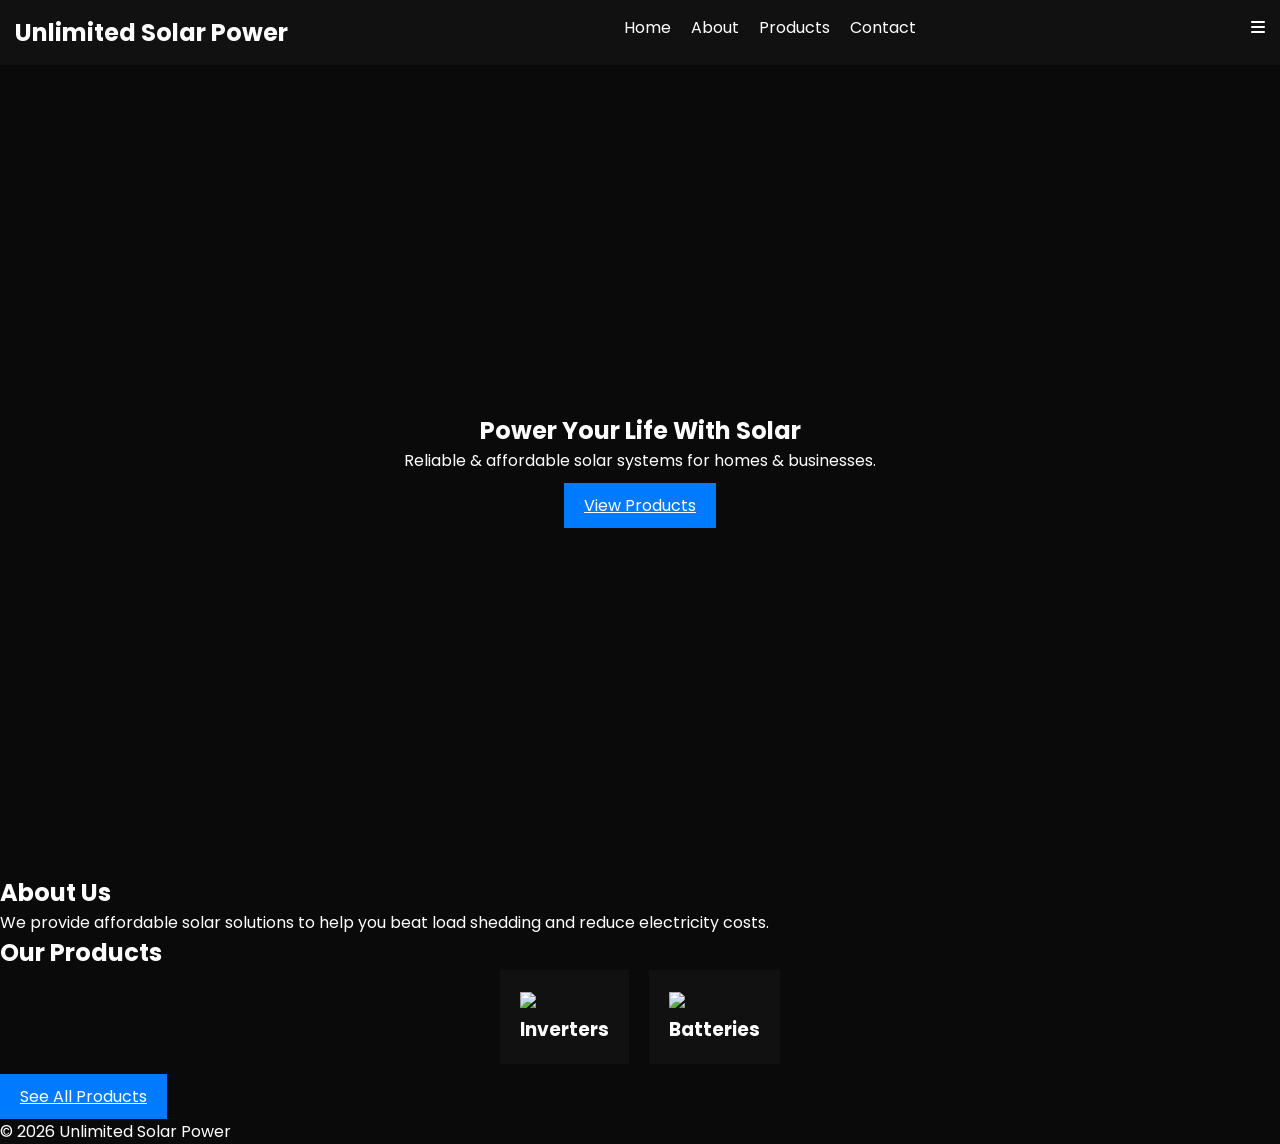
==== index.html @ 1b6b25b4 "Add files via upload" ====
<!DOCTYPE html>
<html lang="en">
<head>
<meta charset="UTF-8">
<meta name="viewport" content="width=device-width, initial-scale=1.0">
<title>Unlimited Solar Power</title>

<!-- SEO -->
<meta name="description" content="Affordable solar solutions for homes and businesses. Beat load shedding with Unlimited Solar Power.">

<!-- Favicon -->
<link rel="icon" href="images/favicon.png">

<!-- CSS -->
<link rel="stylesheet" href="style.css">

<!-- Fonts & Icons -->
<link href="https://fonts.googleapis.com/css2?family=Poppins:wght@300;600&display=swap" rel="stylesheet">
<link rel="stylesheet" href="https://cdnjs.cloudflare.com/ajax/libs/font-awesome/6.5.0/css/all.min.css">

<!-- AOS Animation -->
<link href="https://unpkg.com/aos@2.3.4/dist/aos.css" rel="stylesheet">
</head>

<body>

<!-- NAVBAR -->
<header>
  <nav class="navbar">
    <h2>Unlimited Solar Power</h2>
    <ul class="nav-links">
      <li><a href="index.html">Home</a></li>
      <li><a href="about.html">About</a></li>
      <li><a href="services.html">Products</a></li>
      <li><a href="contact.html">Contact</a></li>
    </ul>
    <div class="menu-toggle"><i class="fas fa-bars"></i></div>
  </nav>
</header>

<!-- HERO -->
<section class="hero">
  <div class="hero-content">
    <h1>Power Your Life With Solar</h1>
    <p>Reliable & affordable solar systems for homes & businesses.</p>
    <a href="services.html" class="btn">View Products</a>
  </div>
</section>

<!-- ABOUT PREVIEW -->
<section class="about-preview" data-aos="fade-up">
  <h2>About Us</h2>
  <p>We provide affordable solar solutions to help you beat load shedding and reduce electricity costs.</p>
</section>

<!-- PRODUCTS PREVIEW -->
<section class="products-preview" data-aos="fade-up">
  <h2>Our Products</h2>
  <div class="product-cards">
    <div class="card">
      <img src="images/solar1.jpg">
      <h3>Inverters</h3>
    </div>
    <div class="card">
      <img src="images/solar2.jpg">
      <h3>Batteries</h3>
    </div>
  </div>
  <a href="services.html" class="btn">See All Products</a>
</section>

<!-- FOOTER -->
<footer>
  <p>© 2026 Unlimited Solar Power</p>
</footer>

<script src="script.js"></script>
<script src="https://unpkg.com/aos@2.3.4/dist/aos.js"></script>
<script>AOS.init();</script>

</body>
</html>
---- style.css ----
* {
  margin: 0;
  padding: 0;
  box-sizing: border-box;
  font-family: 'Poppins', sans-serif;
}

body {
  background: #0a0a0a;
  color: #fff;
}

.navbar {
  display: flex;
  justify-content: space-between;
  padding: 15px;
  background: #111;
}

.nav-links {
  display: flex;
  list-style: none;
}

.nav-links li {
  margin: 0 10px;
}

.nav-links a {
  color: white;
  text-decoration: none;
}

.hero {
  height: 90vh;
  background: url('../images/hero.jpg') center/cover;
  display: flex;
  align-items: center;
  justify-content: center;
  text-align: center;
}

.btn {
  background: #007bff;
  padding: 10px 20px;
  color: white;
  display: inline-block;
  margin-top: 10px;
}

.product-cards {
  display: flex;
  gap: 20px;
  justify-content: center;
}

.card {
  background: #111;
  padding: 20px;
}

.contact form {
  display: flex;
  flex-direction: column;
  width: 300px;
  margin: auto;
}

.contact input, textarea {
  margin: 10px 0;
  padding: 10px;
}

/* Mobile */
@media(max-width:768px){
  .nav-links {
    display: none;
  }
}
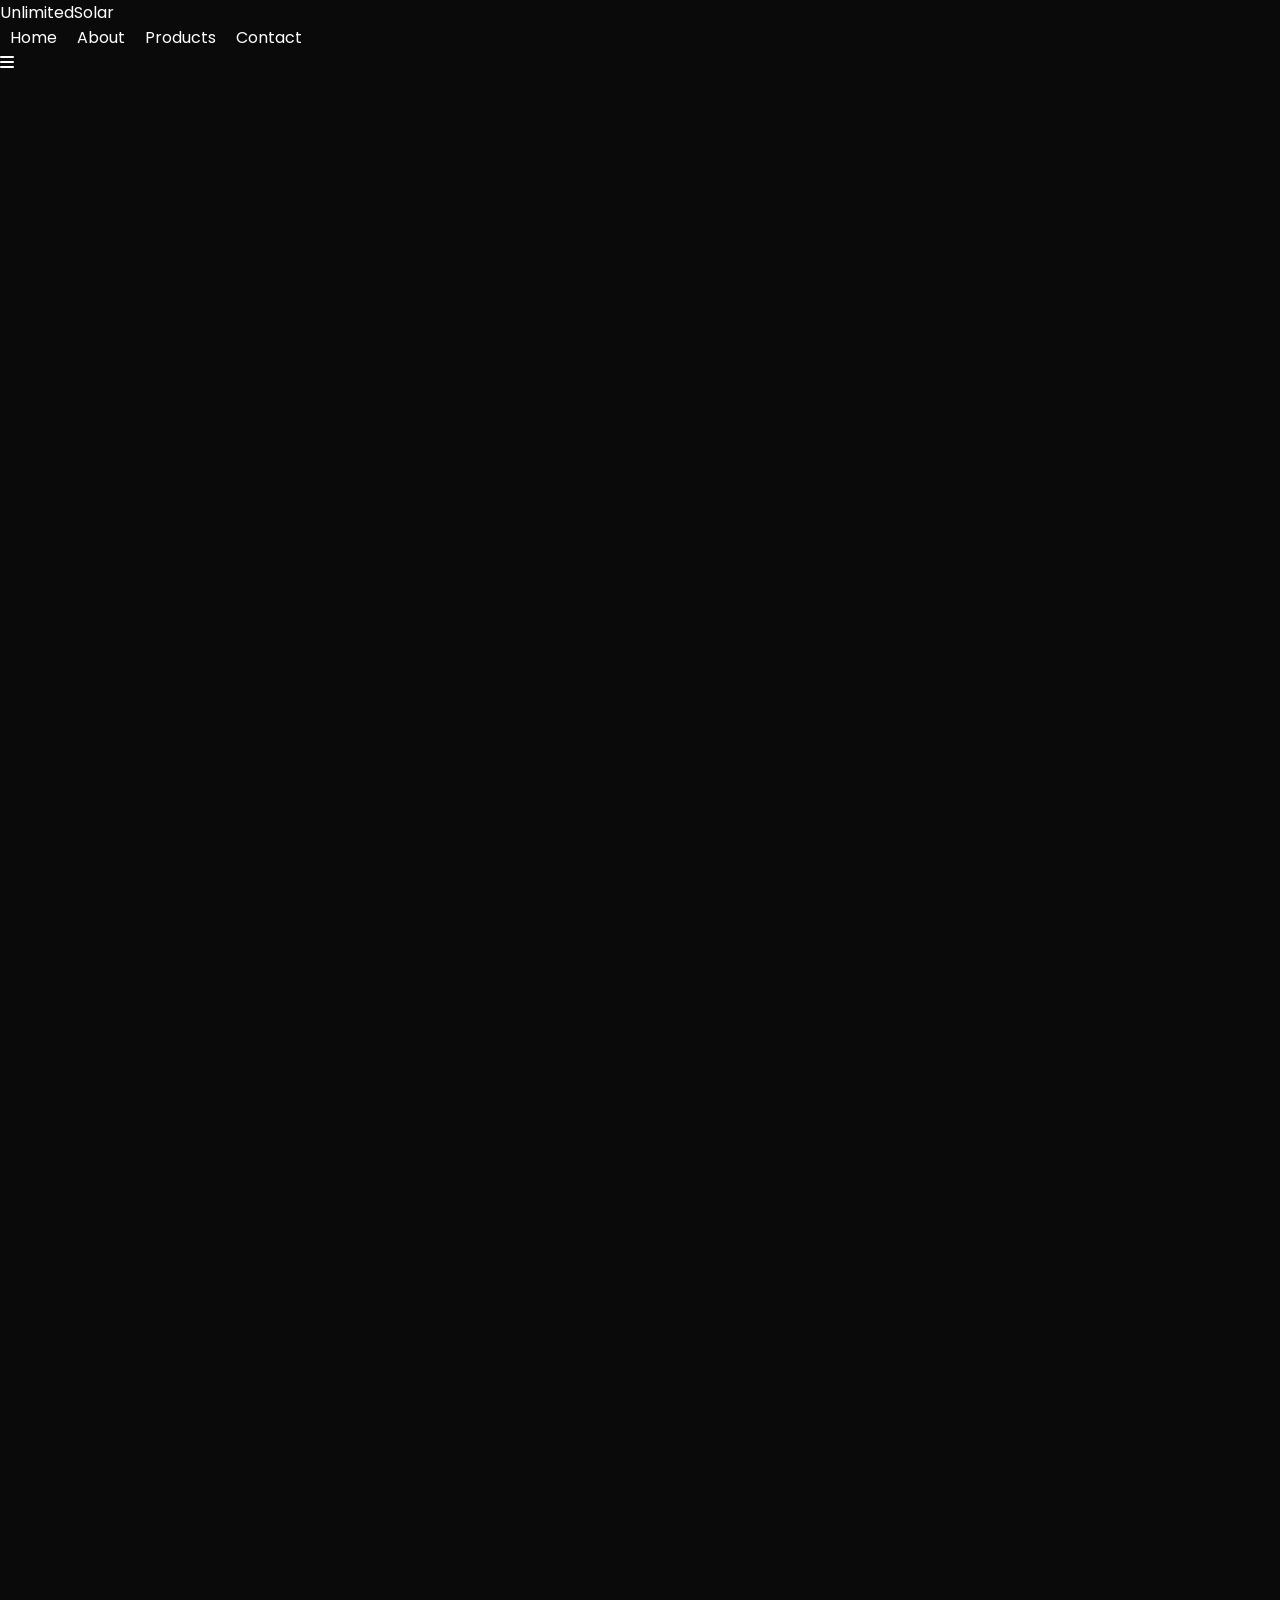
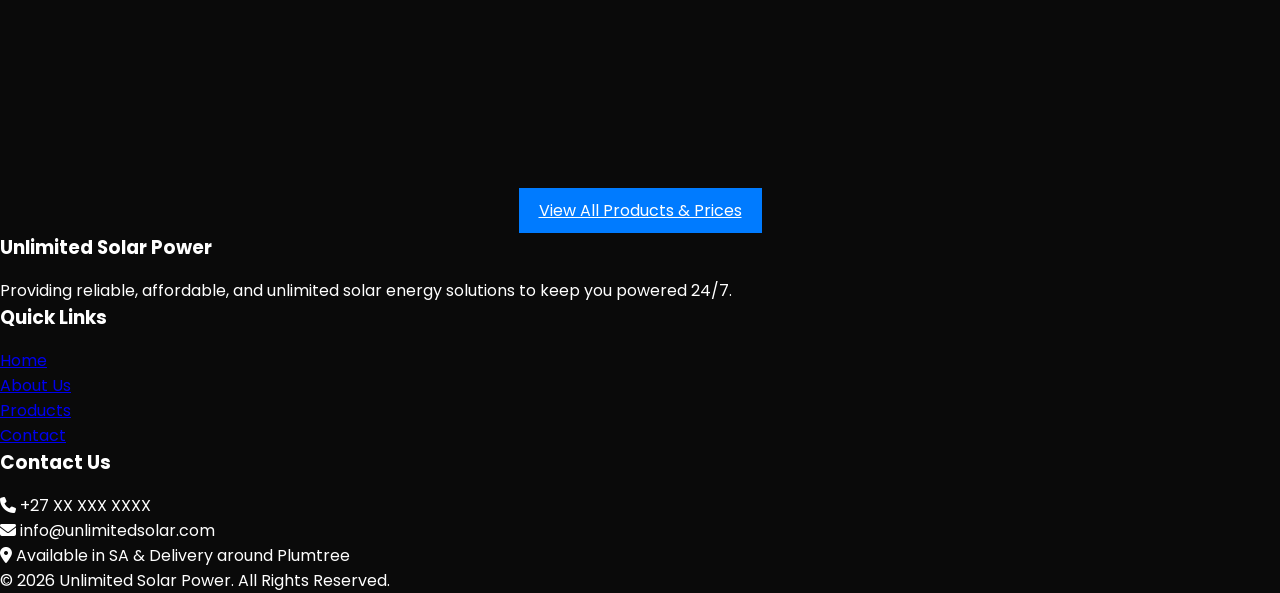
==== commit 9d045896: "Add files via upload" ====
--- a/index.html
+++ b/index.html
@@ -1,82 +1,111 @@
 <!DOCTYPE html>
 <html lang="en">
 <head>
-<meta charset="UTF-8">
-<meta name="viewport" content="width=device-width, initial-scale=1.0">
-<title>Unlimited Solar Power</title>
-
-<!-- SEO -->
-<meta name="description" content="Affordable solar solutions for homes and businesses. Beat load shedding with Unlimited Solar Power.">
-
-<!-- Favicon -->
-<link rel="icon" href="images/favicon.png">
-
-<!-- CSS -->
-<link rel="stylesheet" href="style.css">
-
-<!-- Fonts & Icons -->
-<link href="https://fonts.googleapis.com/css2?family=Poppins:wght@300;600&display=swap" rel="stylesheet">
-<link rel="stylesheet" href="https://cdnjs.cloudflare.com/ajax/libs/font-awesome/6.5.0/css/all.min.css">
-
-<!-- AOS Animation -->
-<link href="https://unpkg.com/aos@2.3.4/dist/aos.css" rel="stylesheet">
+    <meta charset="UTF-8">
+    <meta name="viewport" content="width=device-width, initial-scale=1.0">
+    <meta name="description" content="Unlimited Solar Power - Affordable and reliable solar energy solutions, inverters, and lithium batteries to avoid load shedding.">
+    <title>Unlimited Solar Power | Home</title>
+    <link href="https://fonts.googleapis.com/css2?family=Poppins:wght@300;400;600;700&display=swap" rel="stylesheet">
+    <link rel="stylesheet" href="https://cdnjs.cloudflare.com/ajax/libs/font-awesome/6.4.0/css/all.min.css">
+    <link href="https://unpkg.com/aos@2.3.1/dist/aos.css" rel="stylesheet">
+    <link rel="stylesheet" href="style.css">
 </head>
-
 <body>
 
-<!-- NAVBAR -->
-<header>
-  <nav class="navbar">
-    <h2>Unlimited Solar Power</h2>
-    <ul class="nav-links">
-      <li><a href="index.html">Home</a></li>
-      <li><a href="about.html">About</a></li>
-      <li><a href="services.html">Products</a></li>
-      <li><a href="contact.html">Contact</a></li>
-    </ul>
-    <div class="menu-toggle"><i class="fas fa-bars"></i></div>
-  </nav>
-</header>
+    <header>
+        <nav>
+            <div class="logo">Unlimited<span>Solar</span></div>
+            <ul class="nav-links">
+                <li><a href="index.html">Home</a></li>
+                <li><a href="about.html">About</a></li>
+                <li><a href="services.html">Products</a></li>
+                <li><a href="contact.html">Contact</a></li>
+            </ul>
+            <div class="hamburger">
+                <i class="fas fa-bars"></i>
+            </div>
+        </nav>
+    </header>
 
-<!-- HERO -->
-<section class="hero">
-  <div class="hero-content">
-    <h1>Power Your Life With Solar</h1>
-    <p>Reliable & affordable solar systems for homes & businesses.</p>
-    <a href="services.html" class="btn">View Products</a>
-  </div>
-</section>
+    <section class="hero">
+        <div class="hero-content" data-aos="fade-up">
+            <h1>Power Your Future with <span>Unlimited Solar</span></h1>
+            <p>Say goodbye to load shedding and high electricity bills. We provide top-tier inverters, lithium batteries, and complete solar installations for homes and businesses.</p>
+            <a href="services.html" class="btn">View Our Products</a>
+            <a href="contact.html" class="btn btn-outline" style="background: white;">Get a Quote</a>
+        </div>
+    </section>
 
-<!-- ABOUT PREVIEW -->
-<section class="about-preview" data-aos="fade-up">
-  <h2>About Us</h2>
-  <p>We provide affordable solar solutions to help you beat load shedding and reduce electricity costs.</p>
-</section>
+    <section class="section">
+        <h2 class="section-title" data-aos="fade-up">Why Choose <span>Us?</span></h2>
+        <div class="grid">
+            <div class="card" data-aos="fade-up" data-aos-delay="100">
+                <i class="fas fa-sun"></i>
+                <h3>Reliable Energy</h3>
+                <p>Beat load shedding with our high-performance hybrid inverters and long-lasting lithium batteries.</p>
+            </div>
+            <div class="card" data-aos="fade-up" data-aos-delay="200">
+                <i class="fas fa-wallet"></i>
+                <h3>Affordable Combos</h3>
+                <p>We offer flexible payment options including cash, layby, and installments to suit your budget.</p>
+            </div>
+            <div class="card" data-aos="fade-up" data-aos-delay="300">
+                <i class="fas fa-tools"></i>
+                <h3>Full Installation</h3>
+                <p>From panels to tubing and mounting kits, our packages include everything you need to get off the grid.</p>
+            </div>
+        </div>
+    </section>
 
-<!-- PRODUCTS PREVIEW -->
-<section class="products-preview" data-aos="fade-up">
-  <h2>Our Products</h2>
-  <div class="product-cards">
-    <div class="card">
-      <img src="images/solar1.jpg">
-      <h3>Inverters</h3>
-    </div>
-    <div class="card">
-      <img src="images/solar2.jpg">
-      <h3>Batteries</h3>
-    </div>
-  </div>
-  <a href="services.html" class="btn">See All Products</a>
-</section>
+    <section class="section" style="background-color: var(--gray);">
+        <h2 class="section-title" data-aos="fade-up">Featured <span>Packages</span></h2>
+        <div class="grid">
+            <div class="card" data-aos="zoom-in">
+                <h3>3.5kVA Combo</h3>
+                <h2 style="color: var(--primary-blue); margin: 10px 0;">R18,500 / $950</h2>
+                <p>Includes Hybrid Inverter, 3x Solar Panels, 100Ah Lithium Battery. Perfect for a fridge, TVs, and lights.</p>
+                <a href="services.html" class="btn" style="margin-top: 15px; width: 100%;">See Details</a>
+            </div>
+            <div class="card" data-aos="zoom-in" data-aos-delay="100">
+                <h3>5kVA Standard</h3>
+                <h2 style="color: var(--primary-blue); margin: 10px 0;">R33,500 / $1,800</h2>
+                <p>Includes 5.5kVA Inverter, 6x 550W Panels, 48V Lithium Battery. Ideal for bigger homes and small farms.</p>
+                <a href="services.html" class="btn" style="margin-top: 15px; width: 100%;">See Details</a>
+            </div>
+        </div>
+        <div style="text-align: center; margin-top: 3rem;">
+            <a href="services.html" class="btn">View All Products & Prices</a>
+        </div>
+    </section>
 
-<!-- FOOTER -->
-<footer>
-  <p>© 2026 Unlimited Solar Power</p>
-</footer>
+    <footer>
+        <div class="footer-content">
+            <div>
+                <h3 style="margin-bottom: 1rem;">Unlimited Solar Power</h3>
+                <p>Providing reliable, affordable, and unlimited solar energy solutions to keep you powered 24/7.</p>
+            </div>
+            <div>
+                <h3 style="margin-bottom: 1rem;">Quick Links</h3>
+                <ul style="list-style: none;">
+                    <li><a href="index.html">Home</a></li>
+                    <li><a href="about.html">About Us</a></li>
+                    <li><a href="services.html">Products</a></li>
+                    <li><a href="contact.html">Contact</a></li>
+                </ul>
+            </div>
+            <div>
+                <h3 style="margin-bottom: 1rem;">Contact Us</h3>
+                <p><i class="fas fa-phone"></i> +27 XX XXX XXXX</p>
+                <p><i class="fas fa-envelope"></i> info@unlimitedsolar.com</p>
+                <p><i class="fas fa-map-marker-alt"></i> Available in SA & Delivery around Plumtree</p>
+            </div>
+        </div>
+        <div class="footer-bottom">
+            <p>&copy; 2026 Unlimited Solar Power. All Rights Reserved.</p>
+        </div>
+    </footer>
 
-<script src="script.js"></script>
-<script src="https://unpkg.com/aos@2.3.4/dist/aos.js"></script>
-<script>AOS.init();</script>
-
+    <script src="https://unpkg.com/aos@2.3.1/dist/aos.js"></script>
+    <script src="script.js"></script>
 </body>
 </html>
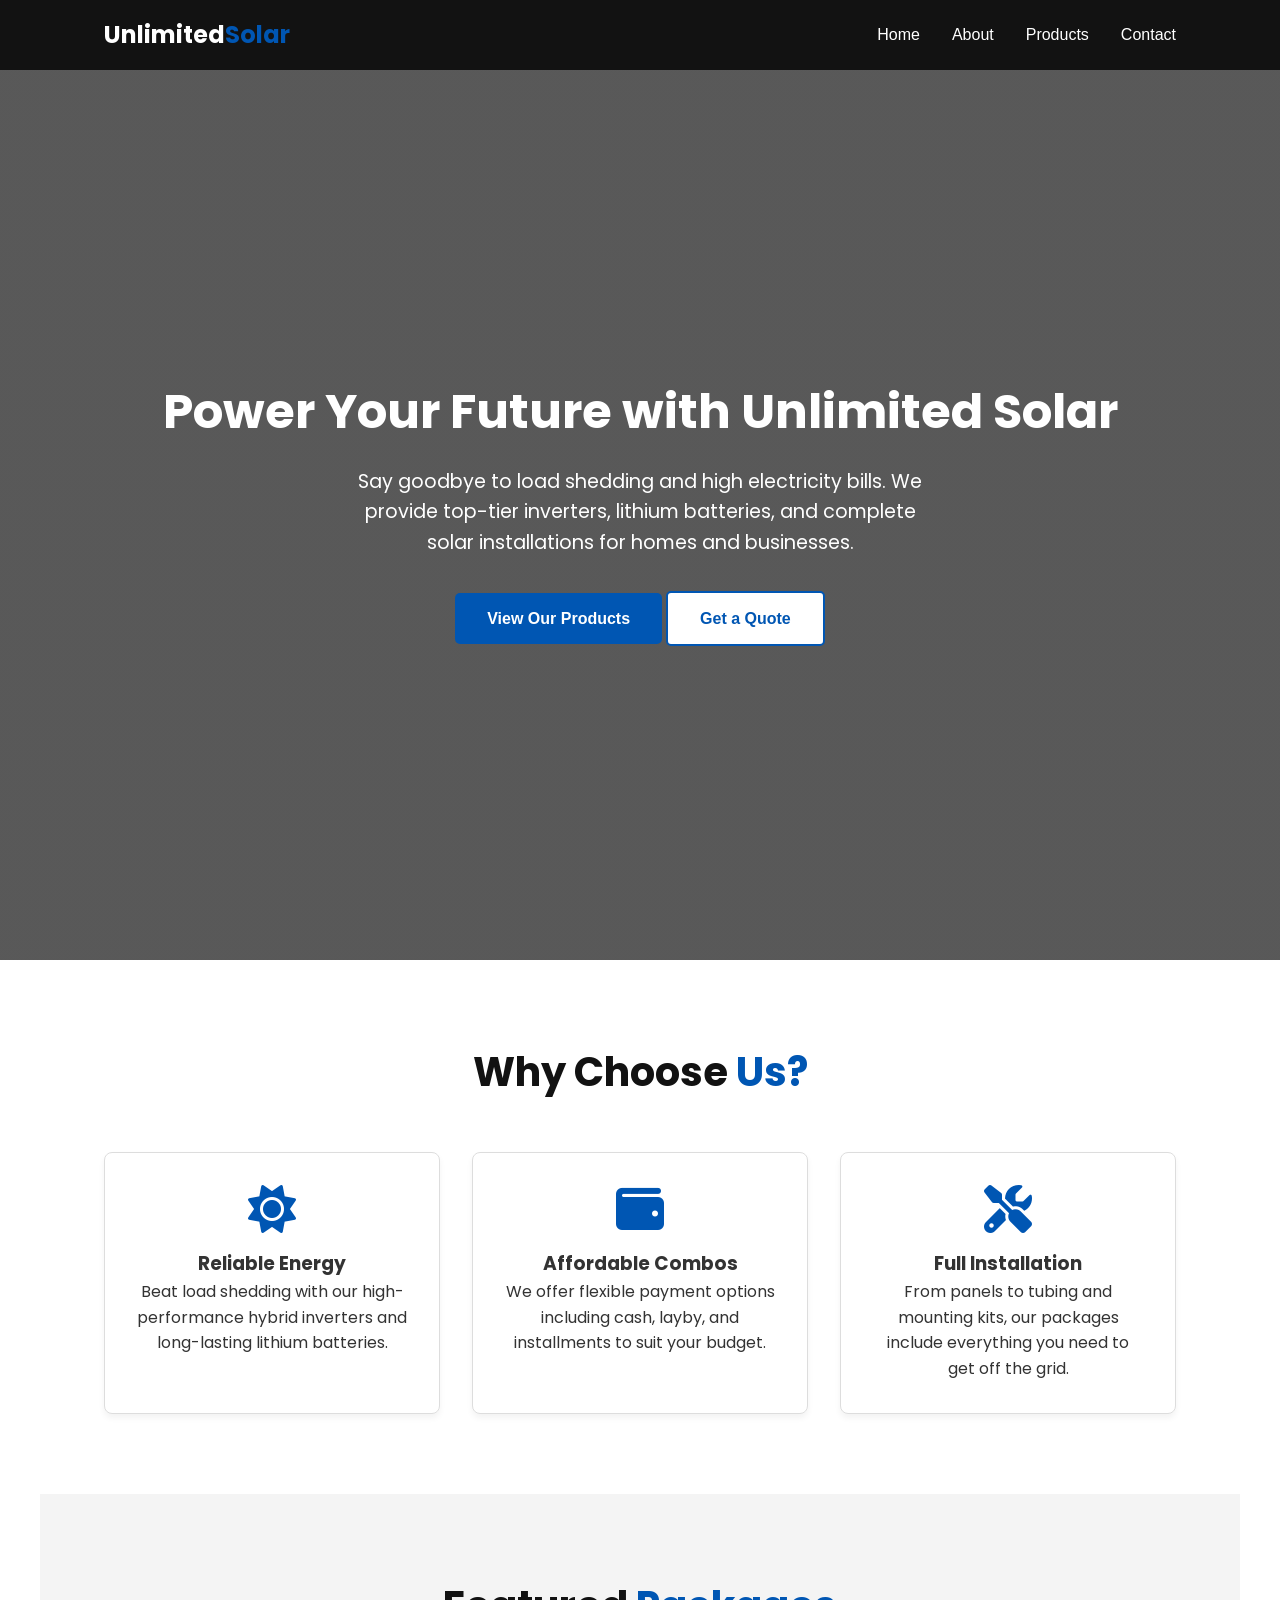
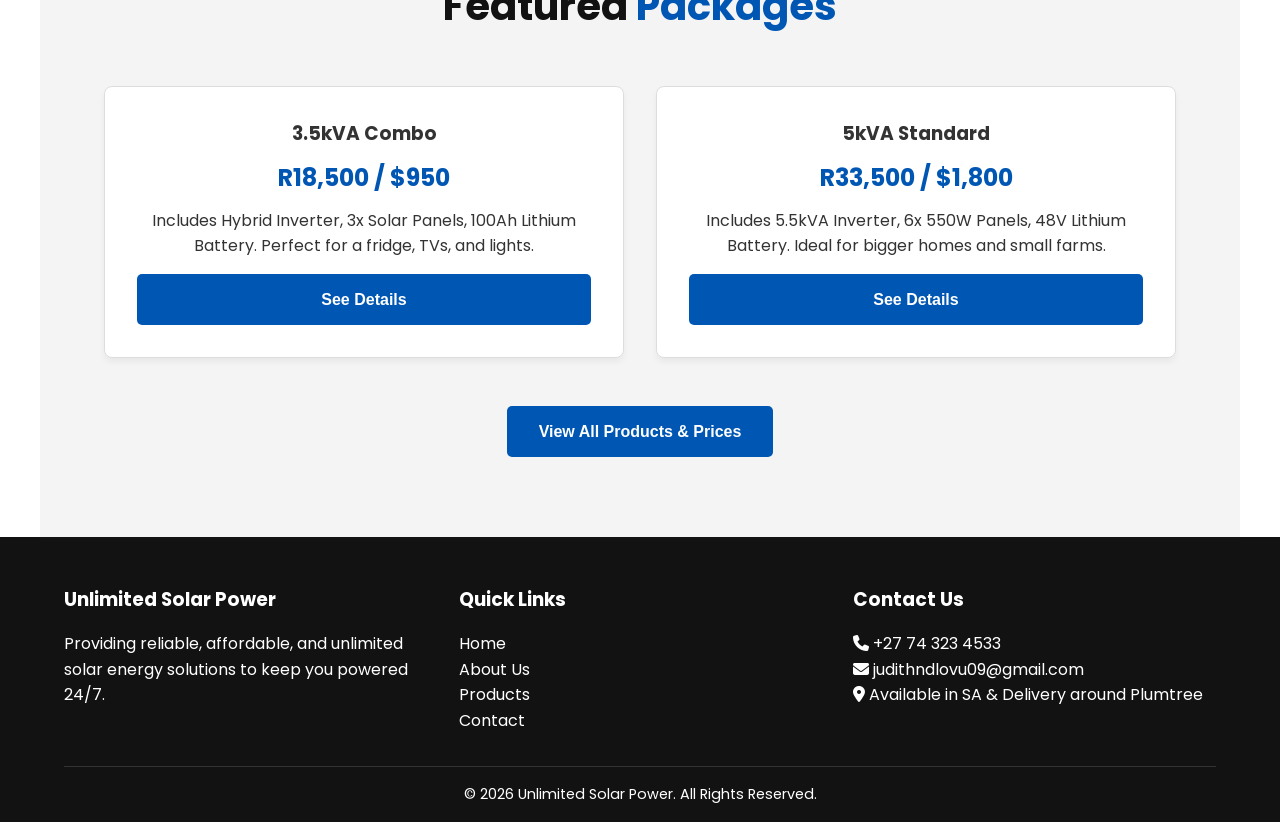
==== commit 8a3ed3a7: "Update index.html" ====
--- a/index.html
+++ b/index.html
@@ -95,8 +95,8 @@
             </div>
             <div>
                 <h3 style="margin-bottom: 1rem;">Contact Us</h3>
-                <p><i class="fas fa-phone"></i> +27 XX XXX XXXX</p>
-                <p><i class="fas fa-envelope"></i> info@unlimitedsolar.com</p>
+                <p><i class="fas fa-phone"></i> +27 74 323 4533</p>
+                <p><i class="fas fa-envelope"></i> judithndlovu09@gmail.com</p>
                 <p><i class="fas fa-map-marker-alt"></i> Available in SA & Delivery around Plumtree</p>
             </div>
         </div>
@@ -108,4 +108,4 @@
     <script src="https://unpkg.com/aos@2.3.1/dist/aos.js"></script>
     <script src="script.js"></script>
 </body>
-</html>+</html>
--- a/style.css
+++ b/style.css
@@ -1,3 +1,13 @@
+/* --- VARIABLES & RESET --- */
+:root {
+  --primary-blue: #0056b3;
+  --secondary-blue: #003d82;
+  --dark: #121212;
+  --light: #ffffff;
+  --gray: #f4f4f4;
+  --text: #333333;
+}
+
 * {
   margin: 0;
   padding: 0;
@@ -6,74 +16,262 @@
 }
 
 body {
-  background: #0a0a0a;
-  color: #fff;
-}
-
-.navbar {
+  background-color: var(--light);
+  color: var(--text);
+  line-height: 1.6;
+  overflow-x: hidden;
+}
+
+a {
+  text-decoration: none;
+  color: inherit;
+}
+
+/* --- NAVIGATION --- */
+header {
+  background-color: var(--dark);
+  color: var(--light);
+  position: fixed;
+  width: 100%;
+  top: 0;
+  z-index: 1000;
+}
+
+nav {
   display: flex;
   justify-content: space-between;
-  padding: 15px;
-  background: #111;
+  align-items: center;
+  padding: 1rem 5%;
+  max-width: 1200px;
+  margin: auto;
+}
+
+.logo {
+  font-size: 1.5rem;
+  font-weight: 700;
+  color: var(--light);
+}
+
+.logo span {
+  color: var(--primary-blue);
 }
 
 .nav-links {
-  display: flex;
   list-style: none;
-}
-
-.nav-links li {
-  margin: 0 10px;
+  display: flex;
+  gap: 2rem;
 }
 
 .nav-links a {
-  color: white;
-  text-decoration: none;
-}
-
+  transition: color 0.3s;
+  font-weight: 500;
+}
+
+.nav-links a:hover {
+  color: var(--primary-blue);
+}
+
+.hamburger {
+  display: none;
+  cursor: pointer;
+  font-size: 1.5rem;
+}
+
+/* --- BUTTONS --- */
+.btn {
+  display: inline-block;
+  background-color: var(--primary-blue);
+  color: var(--light);
+  padding: 0.8rem 2rem;
+  border-radius: 5px;
+  font-weight: 600;
+  border: none;
+  cursor: pointer;
+  transition: background 0.3s;
+}
+
+.btn:hover {
+  background-color: var(--secondary-blue);
+}
+
+.btn-outline {
+  background-color: transparent;
+  border: 2px solid var(--primary-blue);
+  color: var(--primary-blue);
+}
+
+.btn-outline:hover {
+  background-color: var(--primary-blue);
+  color: var(--light);
+}
+
+/* --- HERO SECTION --- */
 .hero {
-  height: 90vh;
-  background: url('../images/hero.jpg') center/cover;
+  height: 100vh;
+  background: linear-gradient(rgba(18, 18, 18, 0.7), rgba(18, 18, 18, 0.7)), url('https://images.unsplash.com/photo-1509391366360-2e959784a276?q=80&w=1920&auto=format&fit=crop') center/cover;
   display: flex;
   align-items: center;
   justify-content: center;
   text-align: center;
-}
-
-.btn {
-  background: #007bff;
-  padding: 10px 20px;
-  color: white;
-  display: inline-block;
-  margin-top: 10px;
-}
-
-.product-cards {
-  display: flex;
-  gap: 20px;
-  justify-content: center;
+  color: var(--light);
+  padding: 0 20px;
+  margin-top: 60px;
+}
+
+.hero h1 {
+  font-size: 3rem;
+  margin-bottom: 1rem;
+}
+
+.hero p {
+  font-size: 1.2rem;
+  margin-bottom: 2rem;
+  max-width: 600px;
+  margin-left: auto;
+  margin-right: auto;
+}
+
+/* --- SECTIONS (General) --- */
+.section {
+  padding: 5rem 5%;
+  max-width: 1200px;
+  margin: auto;
+}
+
+.section-title {
+  text-align: center;
+  font-size: 2.5rem;
+  color: var(--dark);
+  margin-bottom: 3rem;
+}
+
+.section-title span {
+  color: var(--primary-blue);
+}
+
+/* --- GRID LAYOUTS --- */
+.grid {
+  display: grid;
+  grid-template-columns: repeat(auto-fit, minmax(300px, 1fr));
+  gap: 2rem;
 }
 
 .card {
-  background: #111;
-  padding: 20px;
-}
-
-.contact form {
+  background: var(--light);
+  border: 1px solid #ddd;
+  border-radius: 8px;
+  padding: 2rem;
+  text-align: center;
+  box-shadow: 0 4px 6px rgba(0,0,0,0.05);
+  transition: transform 0.3s;
+}
+
+.card:hover {
+  transform: translateY(-5px);
+}
+
+.card i {
+  font-size: 3rem;
+  color: var(--primary-blue);
+  margin-bottom: 1rem;
+}
+
+/* --- PRODUCT TABLES/LISTS --- */
+.product-category {
+  background: var(--gray);
+  padding: 2rem;
+  border-radius: 8px;
+  margin-bottom: 2rem;
+}
+
+.product-category h3 {
+  border-bottom: 2px solid var(--primary-blue);
+  padding-bottom: 0.5rem;
+  margin-bottom: 1rem;
+  color: var(--dark);
+}
+
+.product-list {
+  list-style: none;
+}
+
+.product-list li {
+  display: flex;
+  justify-content: space-between;
+  padding: 0.8rem 0;
+  border-bottom: 1px solid #ddd;
+}
+
+.product-list li:last-child {
+  border-bottom: none;
+}
+
+.product-price {
+  font-weight: bold;
+  color: var(--primary-blue);
+}
+
+/* --- FORMS --- */
+.contact-form {
   display: flex;
   flex-direction: column;
-  width: 300px;
-  margin: auto;
-}
-
-.contact input, textarea {
-  margin: 10px 0;
-  padding: 10px;
-}
-
-/* Mobile */
-@media(max-width:768px){
+  gap: 1.5rem;
+  max-width: 600px;
+  margin: auto;
+}
+
+.contact-form input, .contact-form textarea {
+  width: 100%;
+  padding: 1rem;
+  border: 1px solid #ccc;
+  border-radius: 5px;
+  font-size: 1rem;
+}
+
+/* --- FOOTER --- */
+footer {
+  background-color: var(--dark);
+  color: var(--light);
+  padding: 3rem 5% 1rem;
+}
+
+.footer-content {
+  display: grid;
+  grid-template-columns: repeat(auto-fit, minmax(250px, 1fr));
+  gap: 2rem;
+  max-width: 1200px;
+  margin: auto;
+  margin-bottom: 2rem;
+}
+
+.footer-bottom {
+  text-align: center;
+  padding-top: 1rem;
+  border-top: 1px solid #333;
+  font-size: 0.9rem;
+}
+
+/* --- RESPONSIVE --- */
+@media (max-width: 768px) {
   .nav-links {
-    display: none;
+    position: absolute;
+    right: 0px;
+    height: 92vh;
+    top: 60px;
+    background-color: var(--dark);
+    display: flex;
+    flex-direction: column;
+    align-items: center;
+    width: 50%;
+    transform: translateX(100%);
+    transition: transform 0.5s ease-in;
   }
-}+  .nav-links li { opacity: 0; }
+  .hamburger { display: block; }
+  .nav-active { transform: translateX(0%); }
+  
+  @keyframes navLinkFade {
+    from { opacity: 0; transform: translateX(50px); }
+    to { opacity: 1; transform: translateX(0px); }
+  }
+}
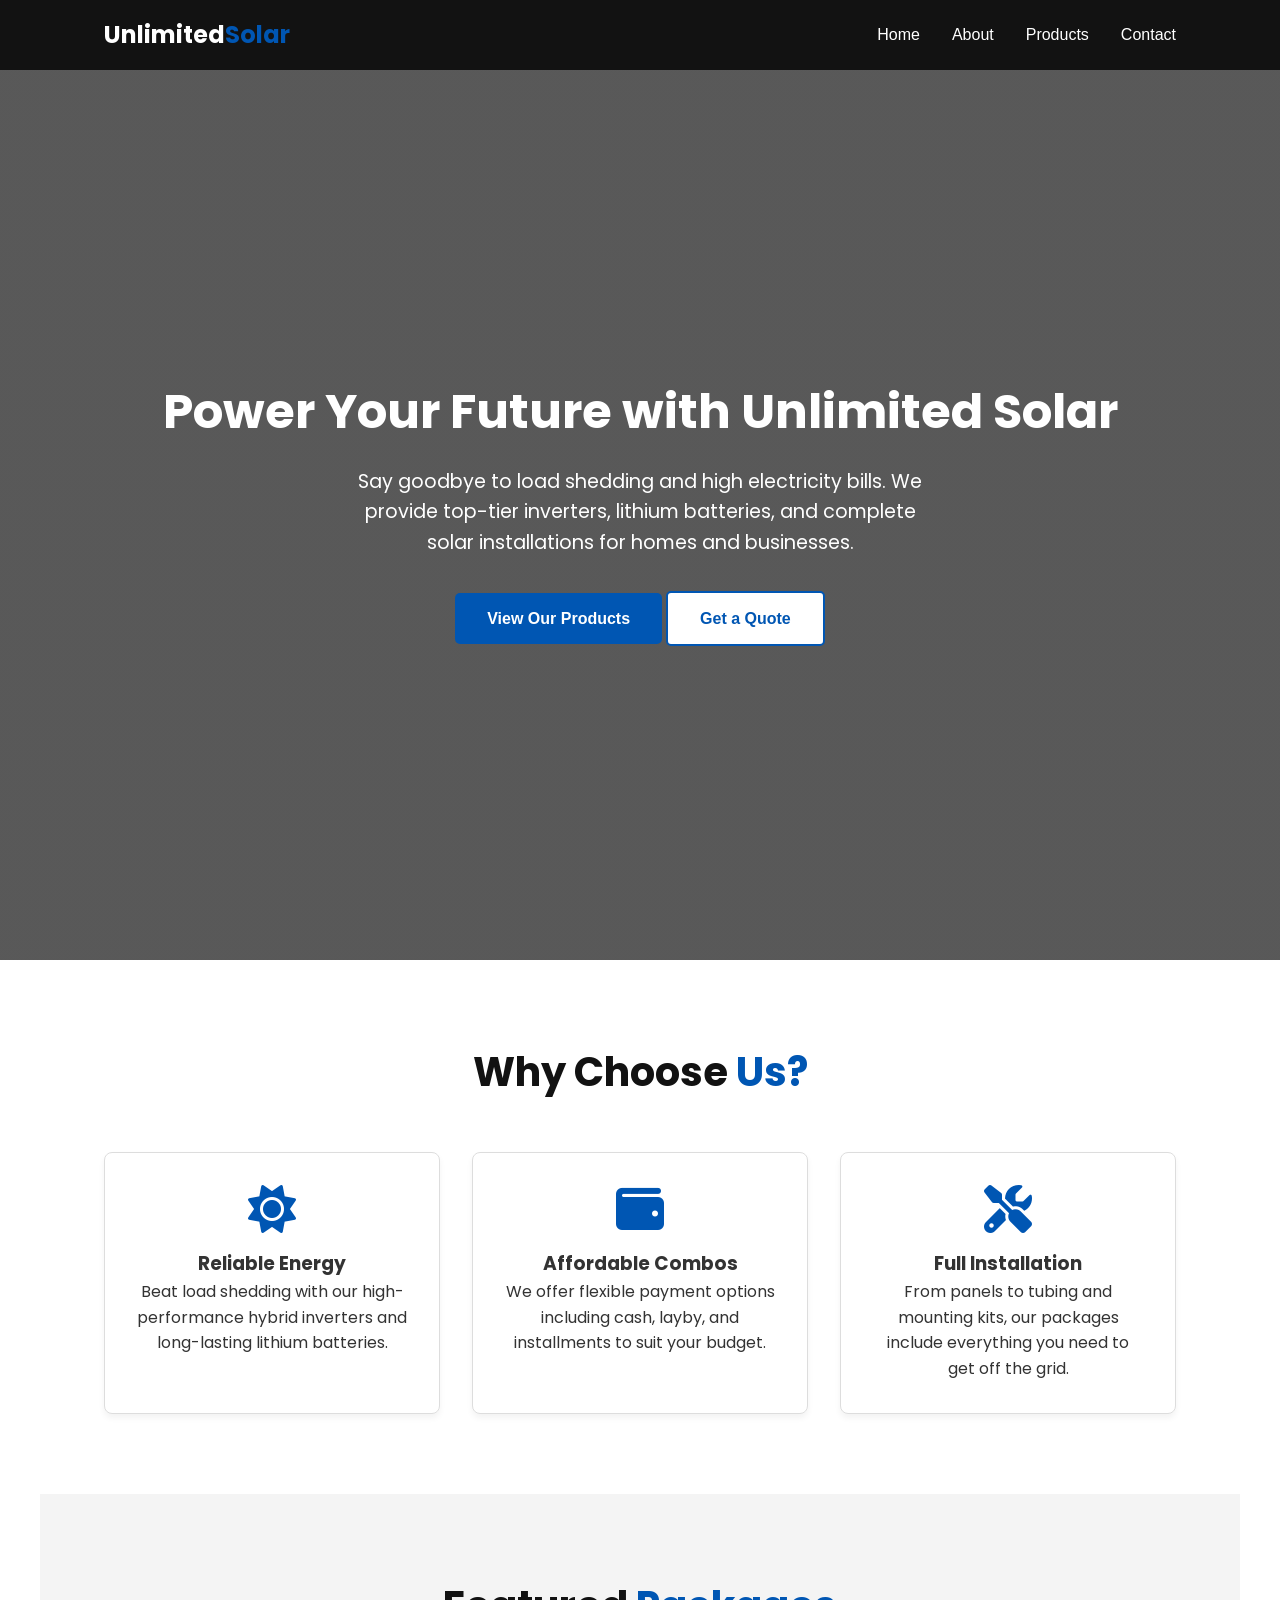
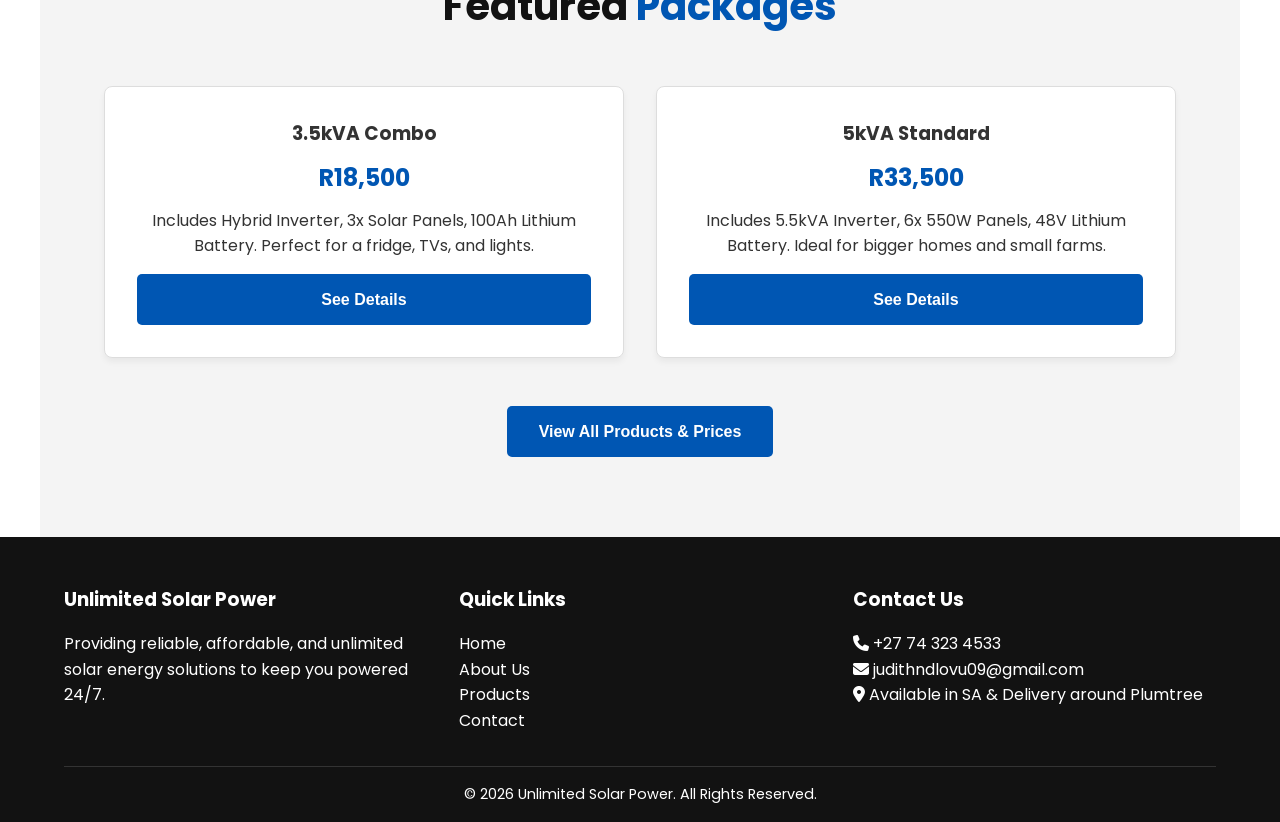
==== commit 6d570393: "Update index.html" ====
--- a/index.html
+++ b/index.html
@@ -62,13 +62,13 @@
         <div class="grid">
             <div class="card" data-aos="zoom-in">
                 <h3>3.5kVA Combo</h3>
-                <h2 style="color: var(--primary-blue); margin: 10px 0;">R18,500 / $950</h2>
+                <h2 style="color: var(--primary-blue); margin: 10px 0;">R18,500</h2>
                 <p>Includes Hybrid Inverter, 3x Solar Panels, 100Ah Lithium Battery. Perfect for a fridge, TVs, and lights.</p>
                 <a href="services.html" class="btn" style="margin-top: 15px; width: 100%;">See Details</a>
             </div>
             <div class="card" data-aos="zoom-in" data-aos-delay="100">
                 <h3>5kVA Standard</h3>
-                <h2 style="color: var(--primary-blue); margin: 10px 0;">R33,500 / $1,800</h2>
+                <h2 style="color: var(--primary-blue); margin: 10px 0;">R33,500</h2>
                 <p>Includes 5.5kVA Inverter, 6x 550W Panels, 48V Lithium Battery. Ideal for bigger homes and small farms.</p>
                 <a href="services.html" class="btn" style="margin-top: 15px; width: 100%;">See Details</a>
             </div>
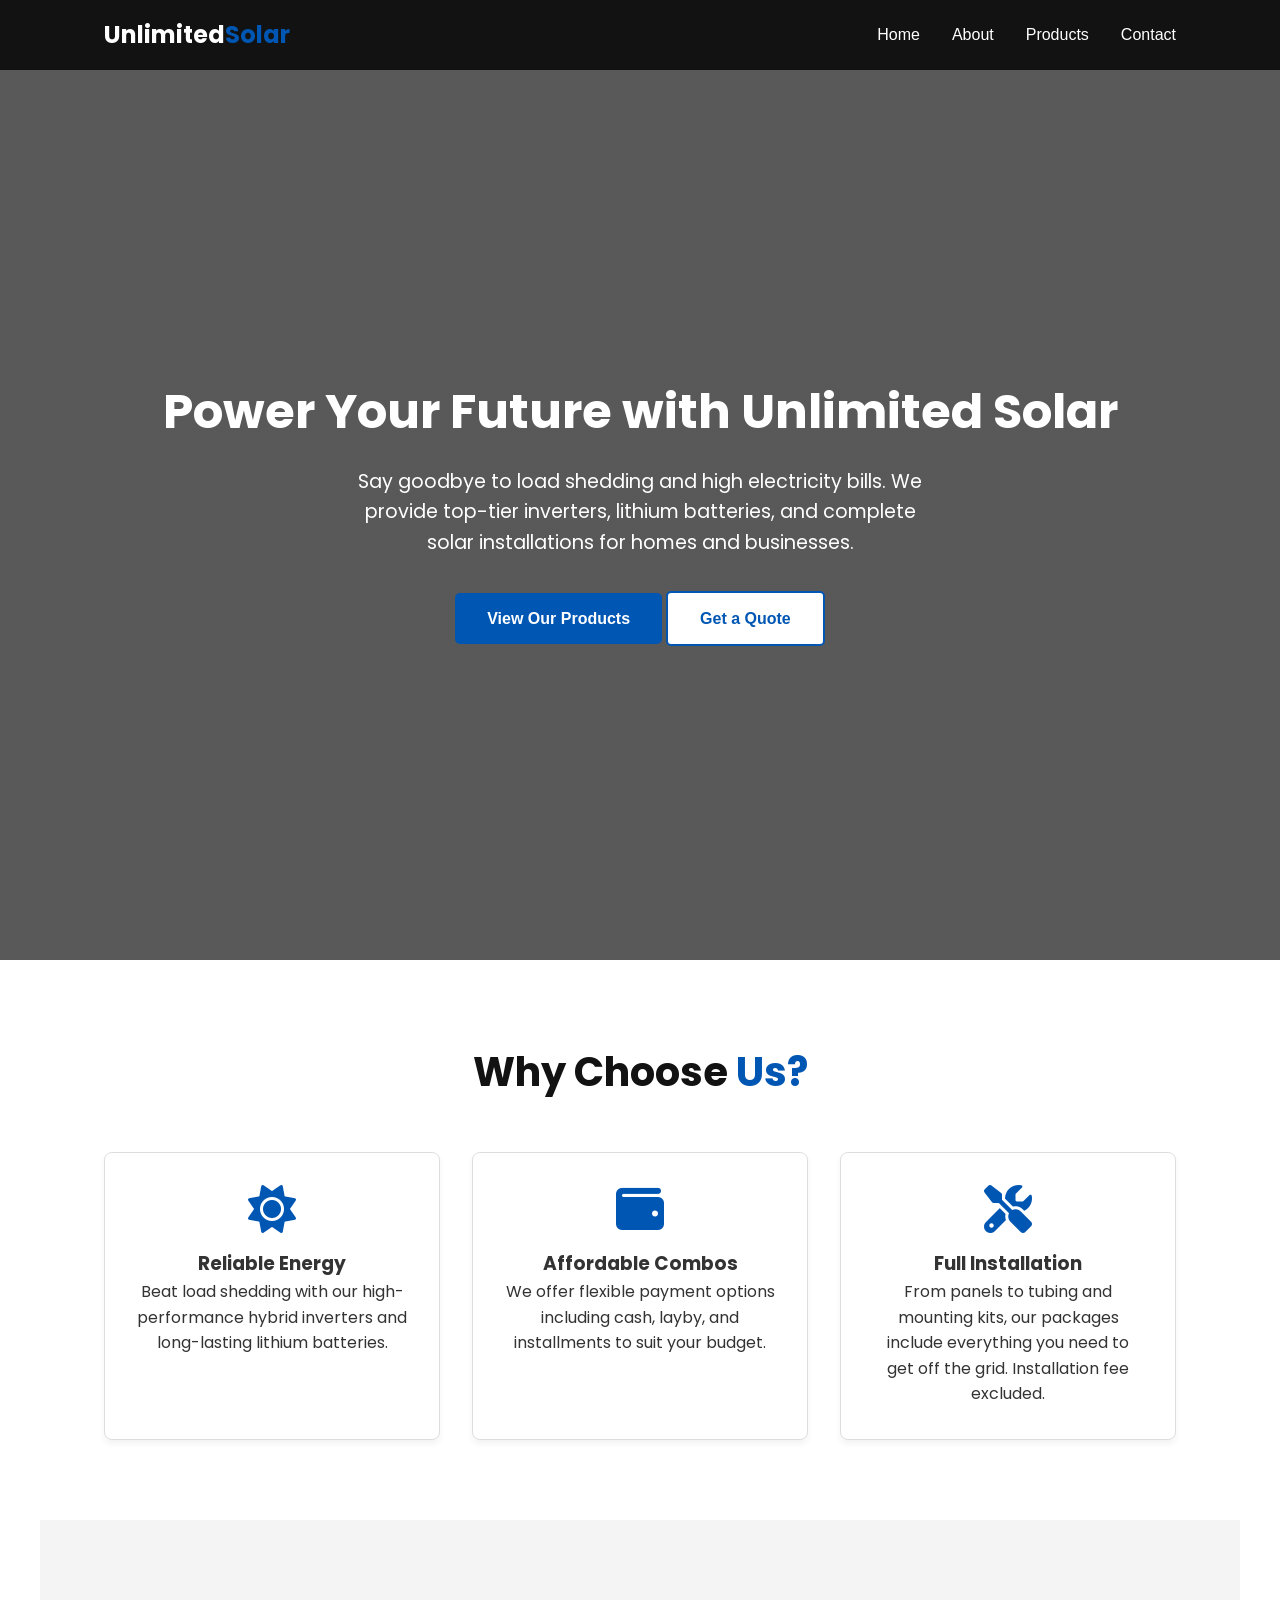
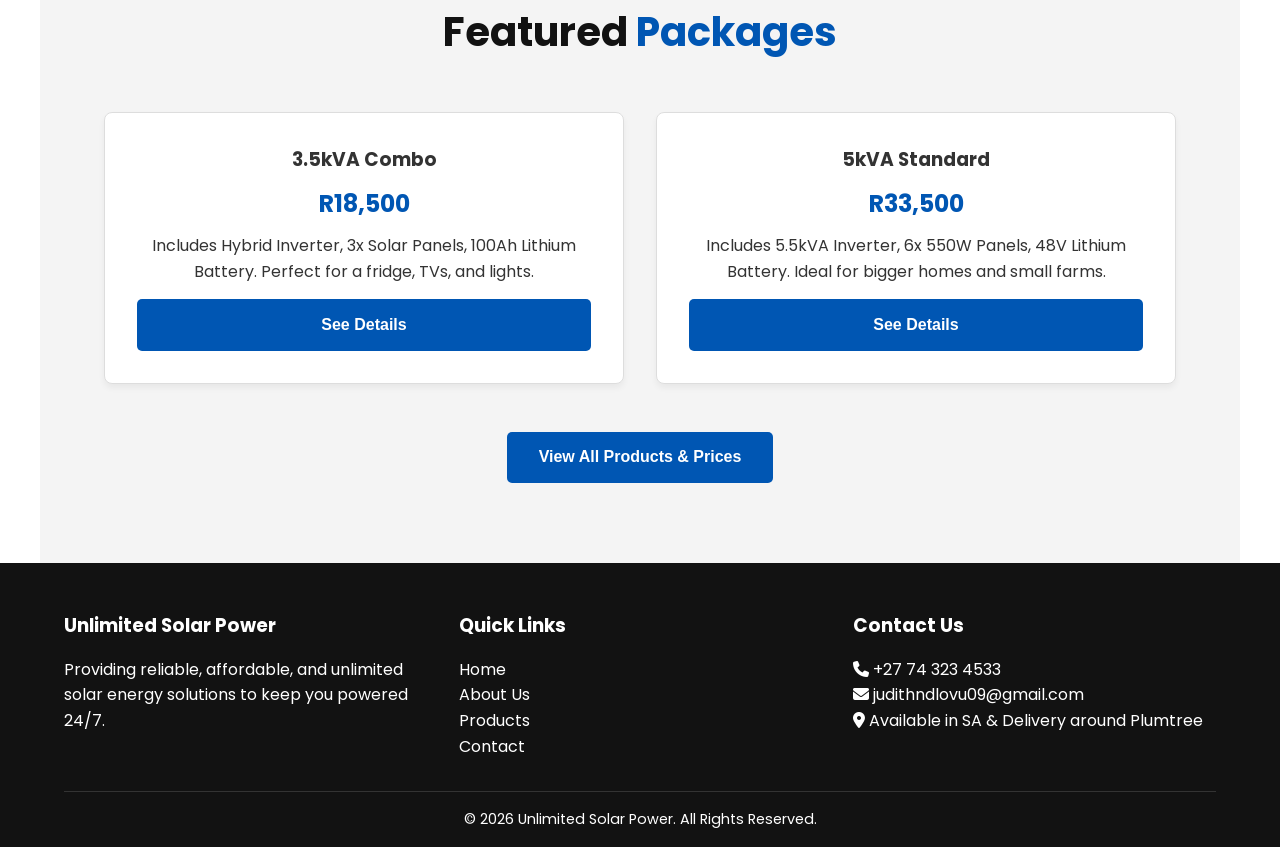
==== commit 32d584ca: "Update index.html" ====
--- a/index.html
+++ b/index.html
@@ -52,7 +52,7 @@
             <div class="card" data-aos="fade-up" data-aos-delay="300">
                 <i class="fas fa-tools"></i>
                 <h3>Full Installation</h3>
-                <p>From panels to tubing and mounting kits, our packages include everything you need to get off the grid.</p>
+                <p>From panels to tubing and mounting kits, our packages include everything you need to get off the grid. Installation fee excluded.</p>
             </div>
         </div>
     </section>
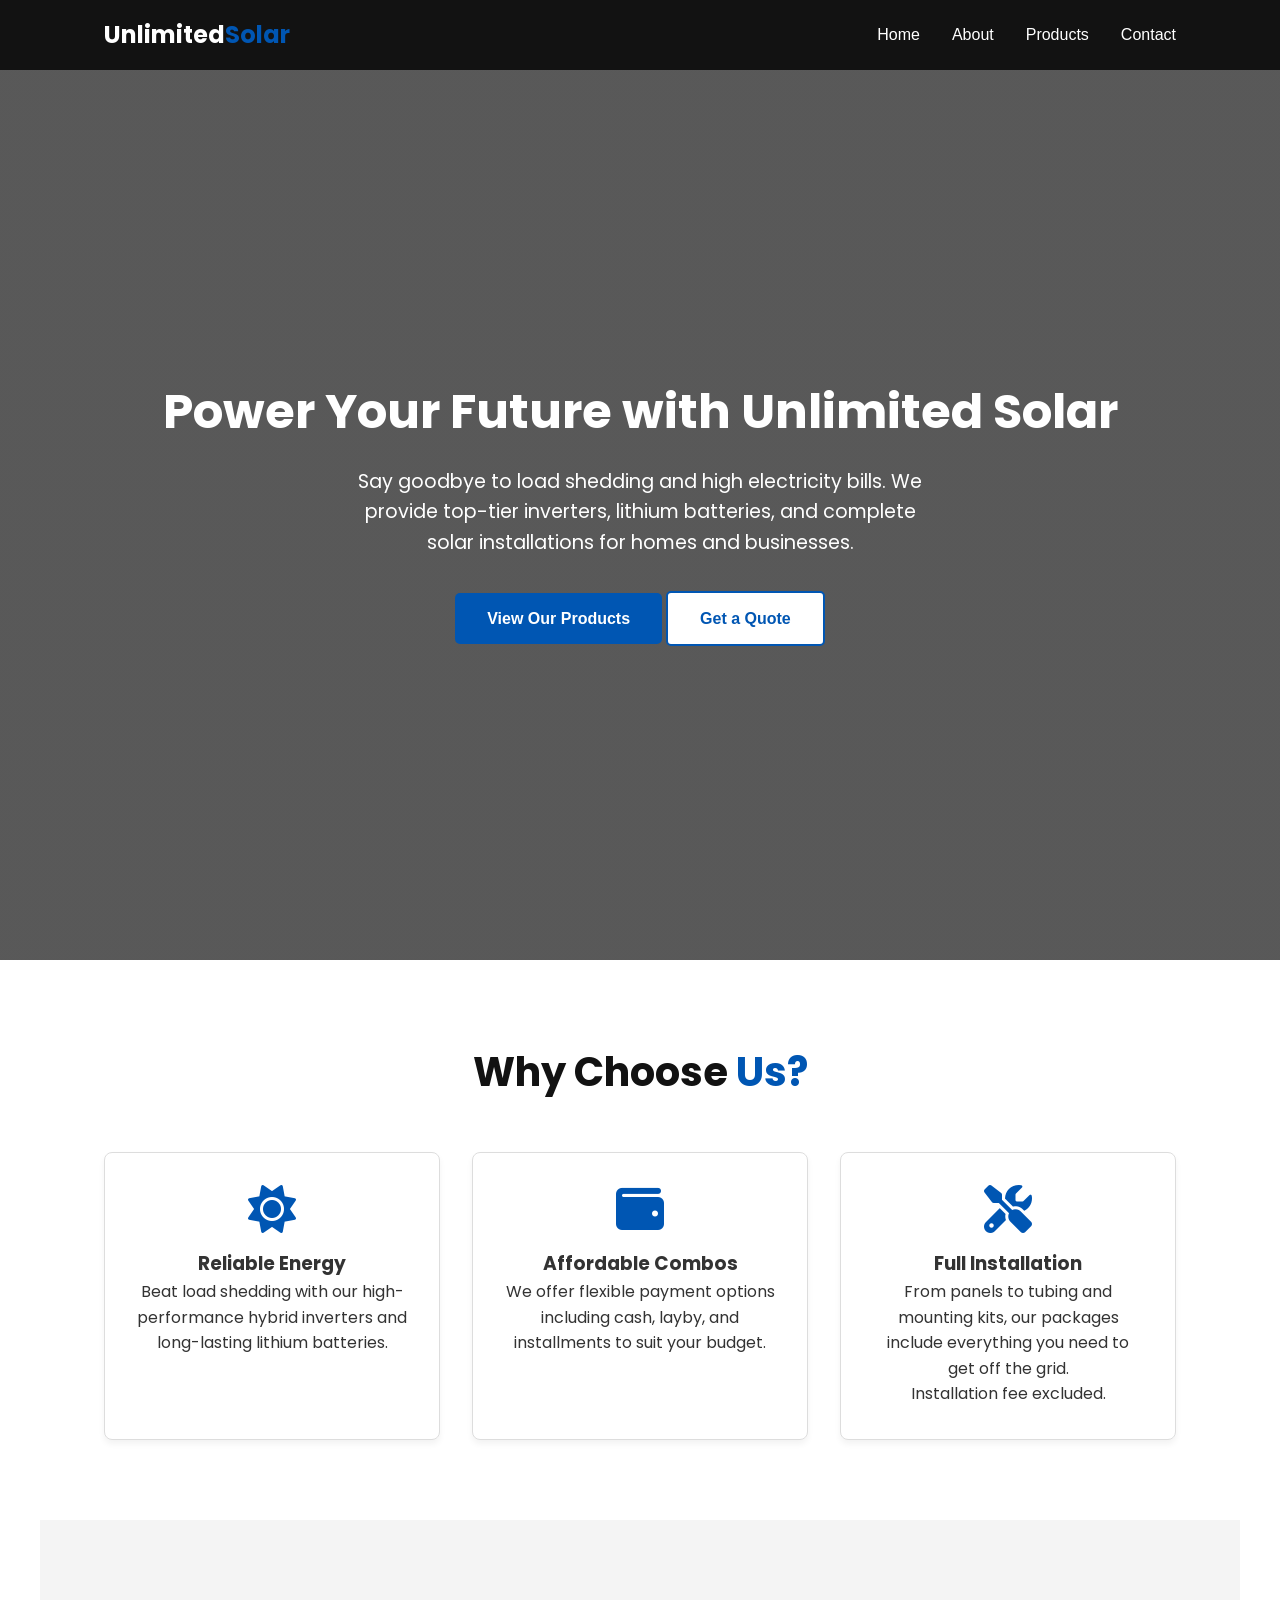
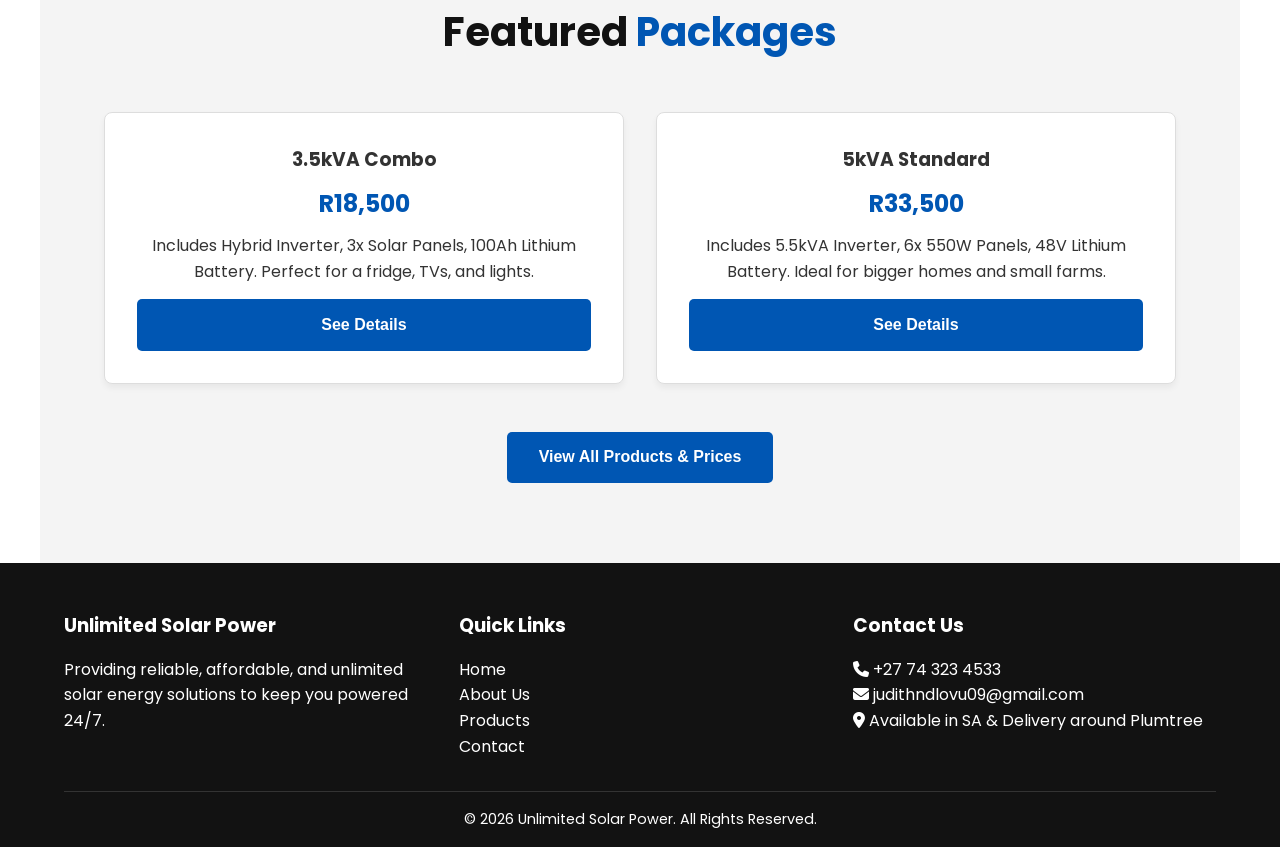
==== commit e5a684fd: "Update index.html" ====
--- a/index.html
+++ b/index.html
@@ -52,7 +52,8 @@
             <div class="card" data-aos="fade-up" data-aos-delay="300">
                 <i class="fas fa-tools"></i>
                 <h3>Full Installation</h3>
-                <p>From panels to tubing and mounting kits, our packages include everything you need to get off the grid. Installation fee excluded.</p>
+                <p>From panels to tubing and mounting kits, our packages include everything you need to get off the grid.</p>
+                <p>Installation fee excluded.</p>
             </div>
         </div>
     </section>
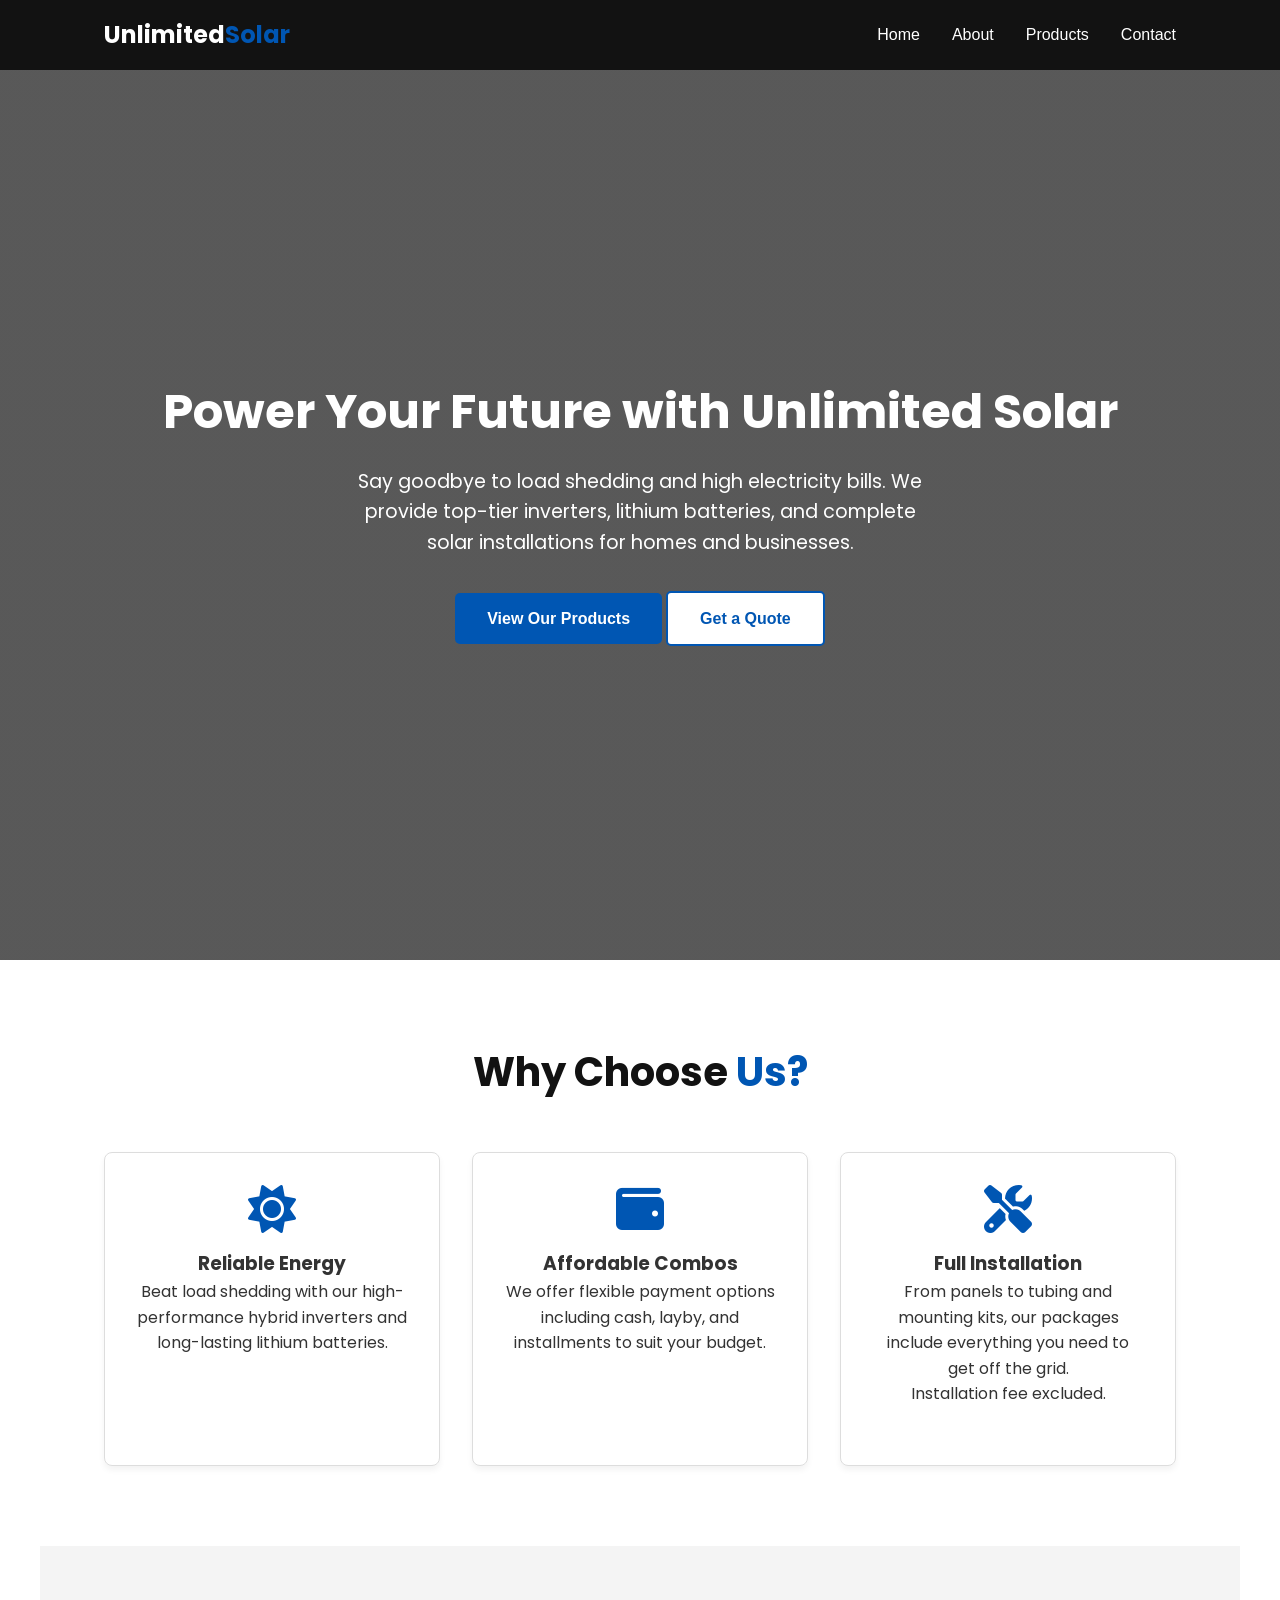
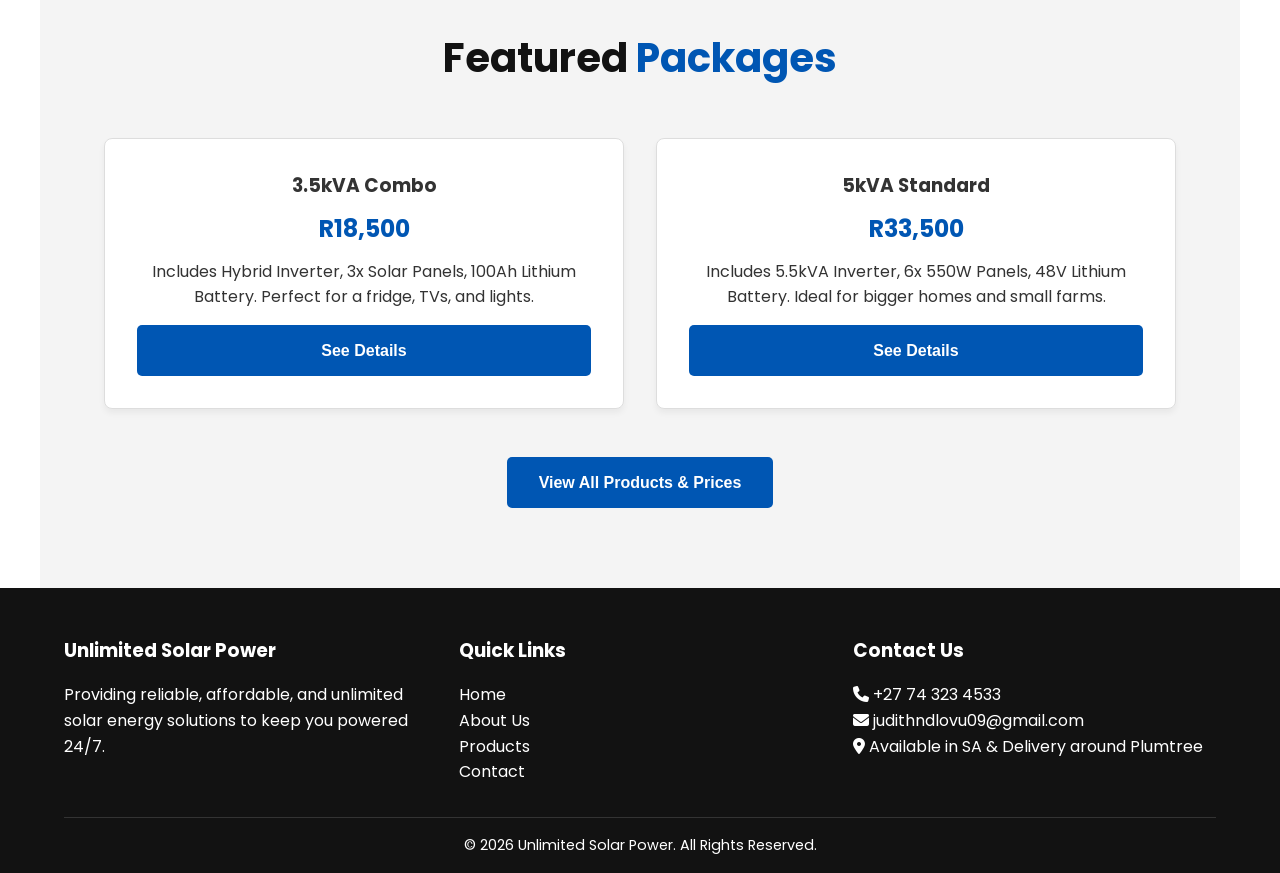
==== commit 7fc88984: "Update index.html" ====
--- a/index.html
+++ b/index.html
@@ -53,7 +53,7 @@
                 <i class="fas fa-tools"></i>
                 <h3>Full Installation</h3>
                 <p>From panels to tubing and mounting kits, our packages include everything you need to get off the grid.</p>
-                <p>Installation fee excluded.</p>
+                <p>Installation fee excluded.</p><br>
             </div>
         </div>
     </section>
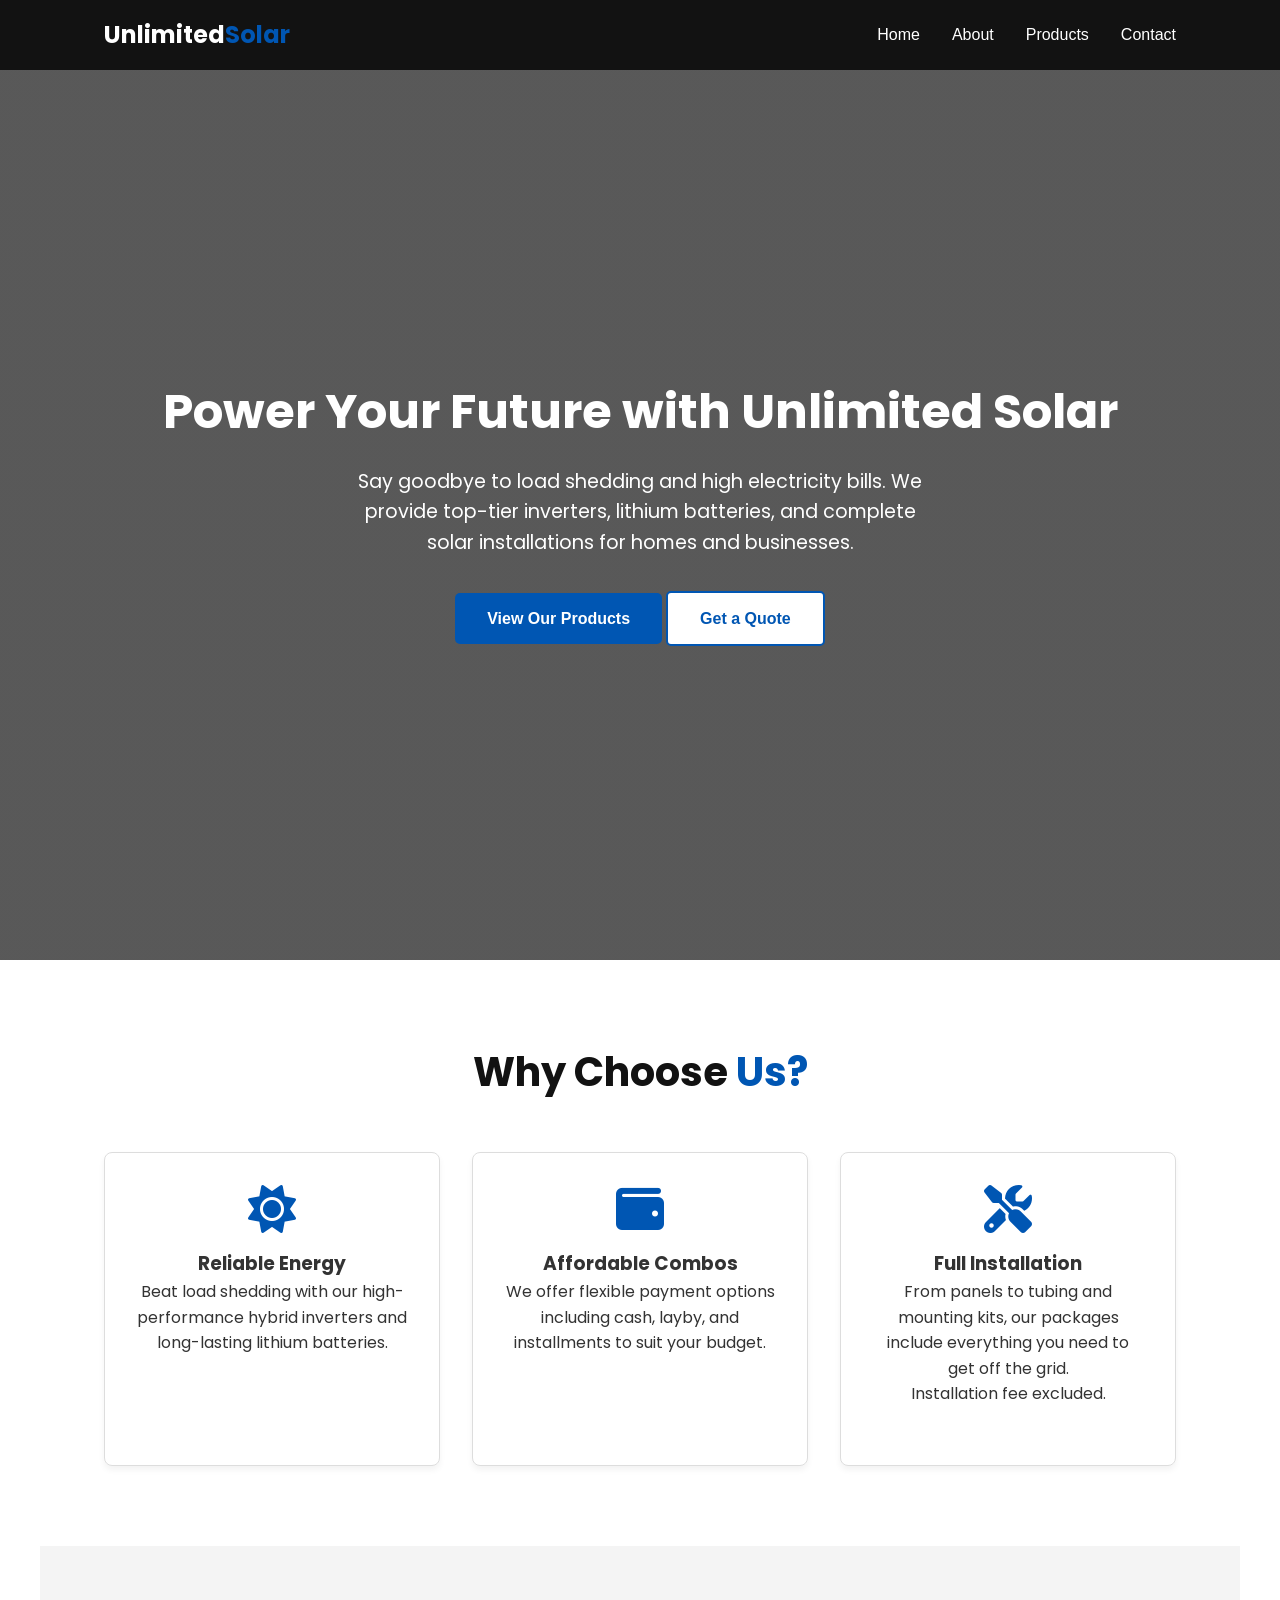
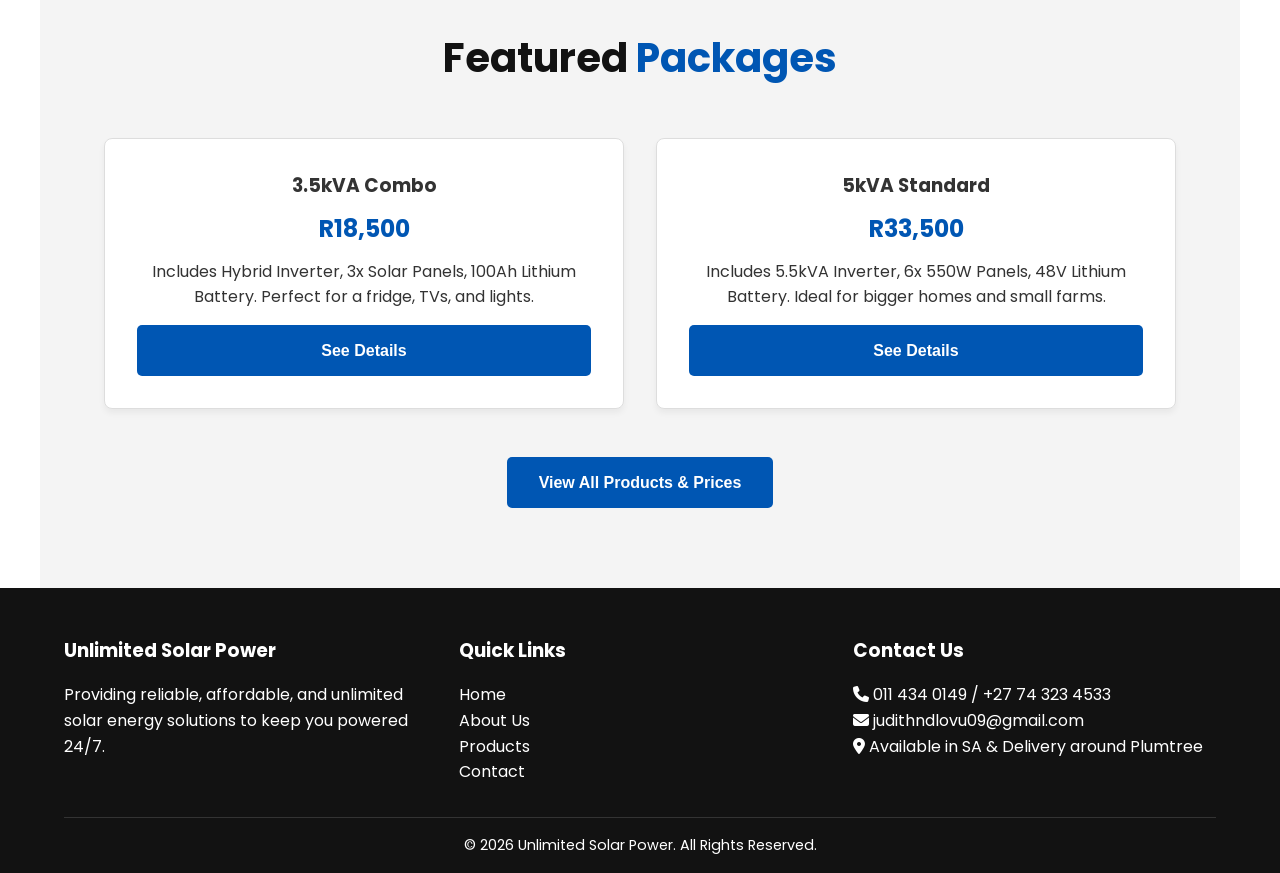
==== commit 595cb3ed: "Update index.html" ====
--- a/index.html
+++ b/index.html
@@ -96,7 +96,7 @@
             </div>
             <div>
                 <h3 style="margin-bottom: 1rem;">Contact Us</h3>
-                <p><i class="fas fa-phone"></i> +27 74 323 4533</p>
+                <p><i class="fas fa-phone"></i> 011 434 0149 / +27 74 323 4533</p>
                 <p><i class="fas fa-envelope"></i> judithndlovu09@gmail.com</p>
                 <p><i class="fas fa-map-marker-alt"></i> Available in SA & Delivery around Plumtree</p>
             </div>
